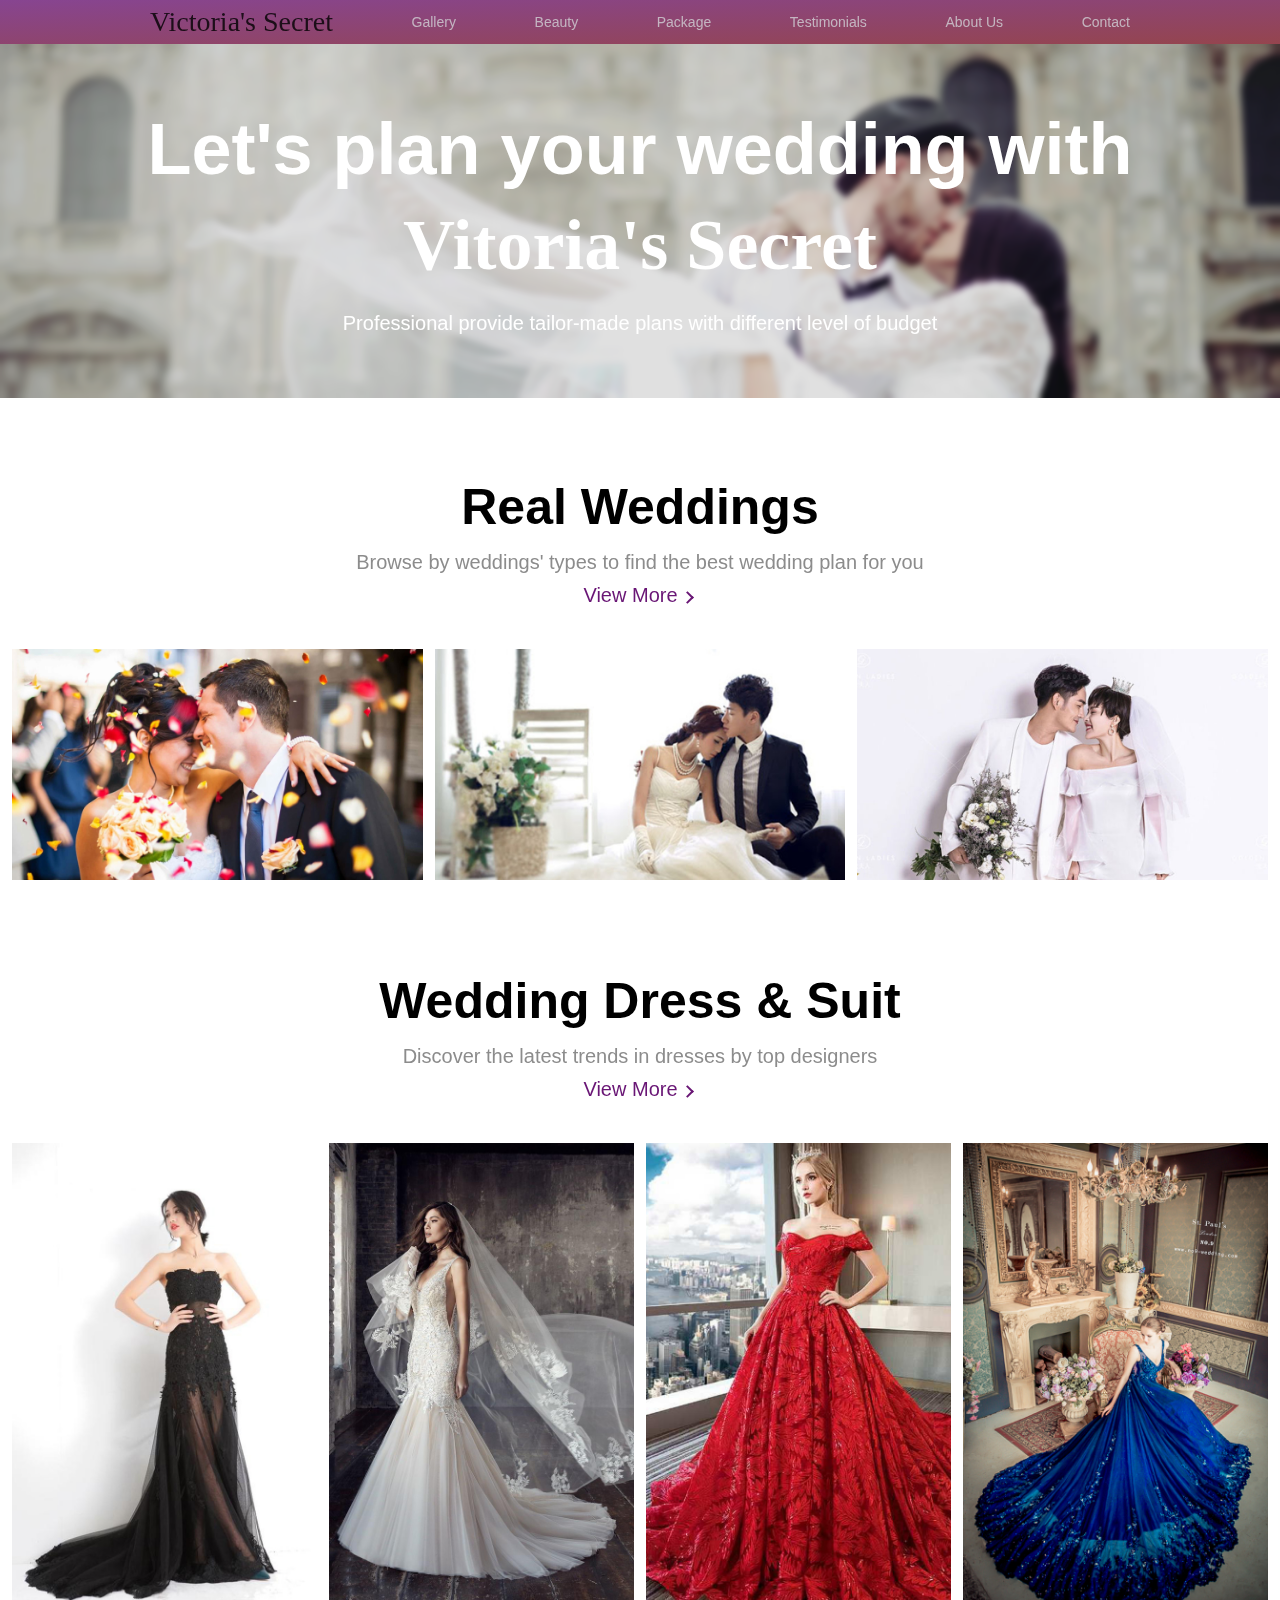
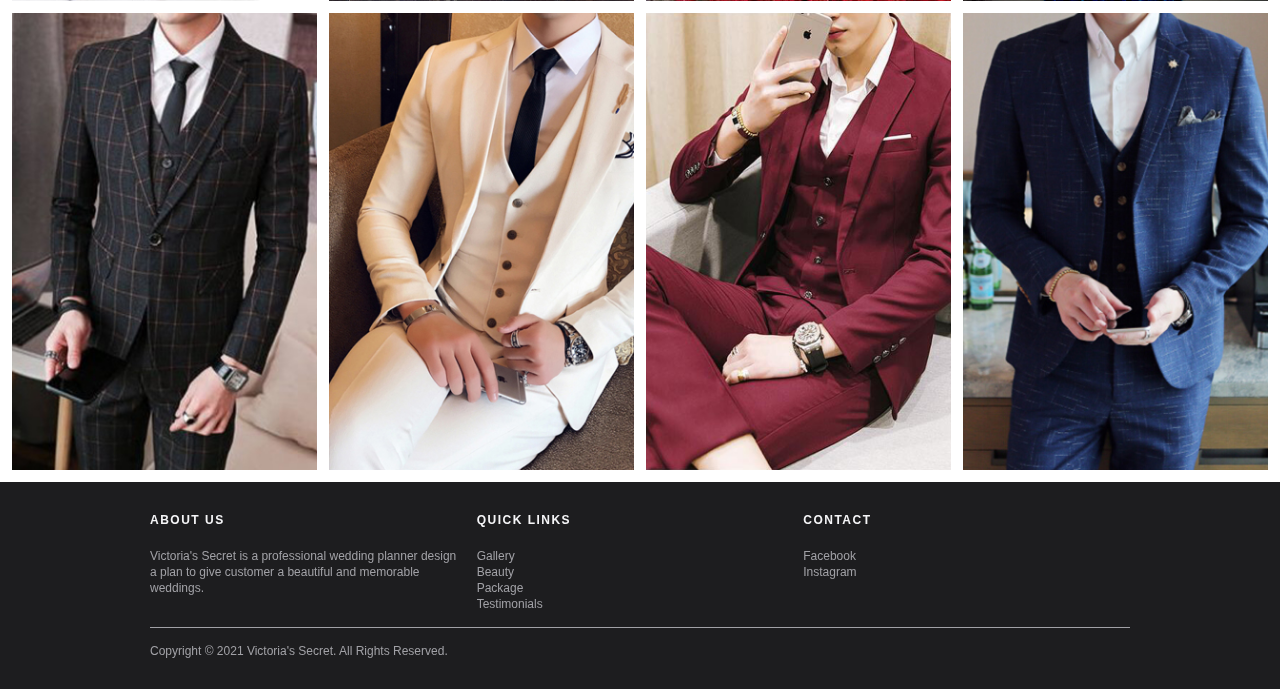
==== index.html @ 03786c97 "Add files via upload" ====
<!DOCTYPE html>
<html lang="en">
<head>
	<title>Victoria's Secret - Home</title>
	<meta charset="UTF-8">
    <meta name="viewport" content="width=device-width, user-scalable=no, initial-scale=1.0, maximum-scale=1.0, minimum-scale=1.0">
    <meta http-equlv="X-UA-Compatible" content="ie=edge">
    <link rel="stylesheet" href="home.css">
</head>
<body>
<header>
	<div class="header-contain">
		<div class="nav">
			<ul class="nav-list nav-list-mobile">
				<li class="nav-item">
					<div class="mobile-menu">
						<span class="line line-top"></span>
						<span class="line line-bottom"></span>
					</div>
				</li>
				<li class="nav-item logo">
					<a href="index.html" class="nav-link nav-link-logo">Victoria's Secret</a>
				</li>
			</ul>
			<ul class="nav-list nav-list-mobile nav-list-larger">
				<li class="nav-notice">
					<div class="nav-notice-box">
						<p>Welcome</p>
					</div>
				</li>
			</ul>
			<ul class="nav-list nav-list-larger">
				<li class="nav-item nav-item-hidden">
					<a href="index.html" class="nav-link nav-link-logo">Victoria's Secret</a>
				</li>
				<li class="nav-item">
					<a href="gallery.html" class="nav-link">Gallery</a>
				</li>
				<li class="nav-item">
					<a href="beauty.html" class="nav-link">Beauty</a>
				</li>
				<li class="nav-item">
					<a href="#" class="nav-link">Package</a>
				</li>
				<li class="nav-item">
					<a href="#" class="nav-link">Testimonials</a>
				</li>
				<li class="nav-item">
					<a href="#" class="nav-link">About Us</a>
				</li>
				<li class="nav-item">
					<a href="#" class="nav-link">Contact</a>
				</li>
			</ul>
		</div>
	</div>
</header>


<div class="blank"></div>

<section>
	<div class="main-container-1">
		<div class="main-container-box">
			<img src="images/Home/001.jpg" alt="Wedding Image">
			<div class="text-container">
				<div class="text-box">
					<h3>Let's plan your wedding with <h3 class="nav-link-logo-2">Vitoria's Secret</h3></h3>
					<p>Professional provide tailor-made plans with different level of budget</p>
				</div>
			</div>
		</div>
	</div>
	<div class="main-container-2">
		<div class="dis-box">
			<h4>Real Weddings</h4>
			<p>Browse by weddings' types to find the best wedding plan for you</p>
			<a class="view-more" href="#">View More<i class="arrow right"></i></a>
		</div>
		<div class="grid-container">
			<div class="image-box">
				<img src="images/Home/01.jpg">
			</div>
			<div class="image-box">
				<img src="images/Home/02.jpg">
			</div>
			<div class="image-box">
				<img src="images/Home/03.jpg">
			</div>
		</div>
	</div>
	<div class="main-container-2">
		<div class="dis-box">
			<h4>Wedding Dress & Suit</h4>
			<p>Discover the latest trends in dresses by top designers</p>
			<a class="view-more" href="#">View More<i class="arrow right"></i></a>
		</div>
		<div class="grid-container-2">
			<div class="image-box">
				<img src="images/Home/04.jpg">
			</div>
			<div class="image-box">
				<img src="images/Home/05.jpg">
			</div>
			<div class="image-box">
				<img src="images/Home/06.jpg">
			</div>
			<div class="image-box">
				<img src="images/Home/07.jpg">
			</div>
			<div class="image-box">
				<img src="images/Home/08.jpg">
			</div>
			<div class="image-box">
				<img src="images/Home/09.jpg">
			</div>
			<div class="image-box">
				<img src="images/Home/10.jpg">
			</div>
			<div class="image-box">
				<img src="images/Home/11.jpg">
			</div>
		</div>
	</div>
</section>
<footer>
	<div class="footer-width">
		<div class="footer-row-1">
			<div class="footer-column">
				<div id="footer-column" class="footer-column-section">
					<h5 id="list-0">ABOUT US</h5>
					<p id="footer-list-0">Victoria's Secret is a professional wedding planner design a plan to give customer a beautiful and memorable weddings.</p>
				</div>
			</div>
			<div class="footer-column">
				<div id="footer-column-1" class="footer-column-section">
					<h5 id="list-1">QUICK LINKS</h5>
					<ul id="footer-list-1" class="footer-links">
						<li><a href="gallery.html">Gallery</a></li>
						<li><a href="beauty.html">Beauty</a></li>
						<li><a href="#">Package</a></li>
						<li><a href="#">Testimonials</a></li>
					</ul>
				</div>
			</div>
			<div class="footer-column">
				<div id="footer-column-2" class="footer-column-section">
					<h5 id="list-2">CONTACT</h5>
					<ul id="footer-list-2" class="footer-links">
						<li><a href="#">Facebook</a></li>
						<li><a href="#">Instagram</a></li>
					</ul>
				</div>
			</div>
		</div>
		<div class="footer-row-2">
			<p>Copyright &copy; 2021 Victoria's Secret. All Rights Reserved.</p>
		</div>
	</div>
</footer>
<script type="text/javascript" src="header.js"></script>
</body>
</html>
---- home.css ----
*, *::before, *::after{
	margin: 0;
	padding: 0;
}

body{
	font-family: Arial, sens-serif;
	font-size: 17px;
	font-weight: 400;
	color: black;
	font-style: normal;
}

body.lock{
	position: fixed;
	overflow: hidden;
}

header{
	position: fixed;
	top: 0;
	z-index: 2000;
	height: 44px;
	width: 100%;
	background-image: linear-gradient(to bottom right, rgba(105, 22, 117,.8), rgba(122, 22, 34,.8));
	transition: background-image .36s cubic-bezier(0.32,0.08,0.24,1), height .56s cubic-bezier(0.52,0.16,0.24,1);
	-webkit-backdrop-filter: saturate(180%) blur(20px);
	backdrop-filter: saturate(180%) blur(20px);
}

header .header-contain{
	max-width: 980px;
	margin: 0 auto;
	padding: 0 22px;
	position: relative;
}

.nav-list{
	list-style: none;
	display: flex;
	align-content: center;
	text-align: center;
	justify-content: space-between;
}

.nav-list-mobile{
	display: none;
}

.nav-link{
	font-size: 14px;
	color: rgb(209,209,214);
	transition: .5s;
	height: 44px;
	text-decoration: none;
	line-height: 3.14286;
	opacity: .8;
}

.nav-link-logo{
	font-family: 'Brush Script MT', cursive;
	font-weight: 500;
	font-size: 28px;
	line-height: 1.55;
	background: -webkit-linear-gradient(#000,#000); -webkit-background-clip: text; -webkit-text-fill-color: transparent;
}

.nav-link-logo-2{
	font-family: 'Brush Script MT', cursive;
	font-weight: 500;
	font-size: 28px;
	line-height: 1.55;
	background: -webkit-linear-gradient(#fff,#fff); -webkit-background-clip: text; -webkit-text-fill-color: transparent;
}

.nav-link:hover{
	color: white;
}

@media screen and (max-width: 767px){
	header{
		height: 48px;
		transition: background .44s .2s cubic-bezier(0.52,0.16,0.24,1) height .56s cubic-bezier(0.52,0.16,0.24,1);
	}
	header .header-contain{
		padding: 0;
	}
	.nav-list{
		margin: 0 20px 0 0;
	}
	.nav-list-mobile{
		display: flex;
	}
	.nav-item{
		width: 55px;
		height: 44px;
		display: flex;
		justify-content: center;
	}
	.logo{
		height: 44px;
		width: 149px;
		left: 50%;
		position: absolute;
		margin-left: -74px;
		text-align: center;
	}
	.nav-item-hidden{
		display: none;
	}
	.mobile-menu{
		position: relative;
		z-index: 1500;
		width: 100%;
		height: 100%;
		display: flex;
		flex-direction: column;
		align-items: center;
		justify-content: center;
		cursor: pointer;
	}
	.line{
		position: absolute;
		background: white;
		transition: .5s cubic-bezier(0.04,0.04,0.12,0.96);
		display: block;
		border-radius: 0.5px;
		width: 17px;
		height: 1px;
		z-index: 1;
		margin: 0 0 0 -3px;
	}
	.line-top{
		top: 21.5px;
	    -webkit-transform: translateY(-3.5px);
	    transform: translateY(-3.5px);
	    -webkit-transition: -webkit-transform .1596s cubic-bezier(0.52, 0.16, 0.52, 0.84) .1008s;
	    transition: -webkit-transform .1596s cubic-bezier(0.52, 0.16, 0.52, 0.84) .1008s;
	    transition: transform .1596s cubic-bezier(0.52, 0.16, 0.52, 0.84) .1008s;
	    transition: transform .1596s cubic-bezier(0.52, 0.16, 0.52, 0.84) .1008s, -webkit-transform .1596s cubic-bezier(0.52, 0.16, 0.52, 0.84) .1008s;
	}
	.line-bottom{
		bottom: 21.5px;
	    -webkit-transform: translateY(3.5px);
	    transform: translateY(3.5px);
	    -webkit-transition: -webkit-transform .1596s cubic-bezier(0.52, 0.16, 0.52, 0.84) .1008s;
	    transition: -webkit-transform .1596s cubic-bezier(0.52, 0.16, 0.52, 0.84) .1008s;
	    transition: transform .1596s cubic-bezier(0.52, 0.16, 0.52, 0.84) .1008s;
	    transition: transform .1596s cubic-bezier(0.52, 0.16, 0.52, 0.84) .1008s, -webkit-transform .1596s cubic-bezier(0.52, 0.16, 0.52, 0.84) .1008s;
	}
	.active .line-top{
		transform: rotate(45deg);
		-webkit-transition: -webkit-transform .1596s cubic-bezier(0.52, 0.16, 0.52, 0.84) .1008s;
	    transition: -webkit-transform .1596s cubic-bezier(0.52, 0.16, 0.52, 0.84) .1008s;
	    transition: transform .1596s cubic-bezier(0.52, 0.16, 0.52, 0.84) .1008s;
	    transition: transform .1596s cubic-bezier(0.52, 0.16, 0.52, 0.84) .1008s, -webkit-transform .1596s cubic-bezier(0.52, 0.16, 0.52, 0.84) .1008s;
	}
	.active .line-bottom{
		transform: rotate(-45deg);
		-webkit-transition: -webkit-transform .1596s cubic-bezier(0.52, 0.16, 0.52, 0.84) .1008s;
	    transition: -webkit-transform .1596s cubic-bezier(0.52, 0.16, 0.52, 0.84) .1008s;
	    transition: transform .1596s cubic-bezier(0.52, 0.16, 0.52, 0.84) .1008s;
	    transition: transform .1596s cubic-bezier(0.52, 0.16, 0.52, 0.84) .1008s, -webkit-transform .1596s cubic-bezier(0.52, 0.16, 0.52, 0.84) .1008s;
	}
	header.active{
		height: 100%;
		background-image: linear-gradient(to bottom right, rgba(105, 22, 117,1), rgba(122, 22, 34,1));
		transition: background-image .36s cubic-bezier(0.32,0.08,0.24,1), height .56s cubic-bezier(0.52,0.16,0.24,1);
	}
	.nav{
		position: relative;
	}
	.nav-link{
		font-size: 17px;
		padding: 0;
		line-height: 2.6;
		margin: auto 0;
	}
	.nav-link-logo{
		font-family: 'Brush Script MT', cursive;
		font-weight: 500;
		font-size: 28px;
		line-height: 1.65;
		background: -webkit-linear-gradient(#fff,#fff); -webkit-background-clip: text; -webkit-text-fill-color: transparent;
		z-index: 1001;
	}
	.nav-list-larger{
		position: fixed;
		top: 0;
		left: 0;
		width: 0;
		height: 0;
		display: block;
		padding: 106px 40px 8px 40px;
		z-index: 1000;
		box-sizing: border-box;
		opacity: 0;
		transition: opacity .3s liner 1s;
		visibility: hidden;
	}
	.active .nav-list-larger{
		width: 100%;
		height: 100vh;
		opacity: 1;
		visibility: visible;
		-webkit-transition-delay: 0s;
		transition-delay: 0s;
	}
	.nav-list-larger .nav-item{
		width: 100%;
		justify-content: flex-start;
		border-bottom: 1px solid rgb(219,219,225);
		height: 43px;
	}
	.nav-list-larger .nav-item:nth-child(7){
		border-bottom: none;
	}
	.active .nav-list-larger .nav-item{
		animation: fadeIn 1s ease-in;
	}
	.nav-notice{
		position: absolute;
		height: 0;
	    transition: background .44s .2s cubic-bezier(0.52, 0.16, 0.24, 1), height .56s cubic-bezier(0.52, 0.16, 0.24, 1);
		display: block;
	    z-index: 4;
	    top: 48px;
	    right: 0;
	    left: 0;
	    padding: 0 10px 0 10px;
	}
	.nav-notice .nav-notice-box{
		display: block;
		background-color: rgba(255,255,255,.1);
		-webkit-backdrop-filter: blur(20px);
		backdrop-filter: blur(20px);
	    height: 0;
	    transition: background .44s .2s cubic-bezier(0.52, 0.16, 0.24, 1), height .56s cubic-bezier(0.52, 0.16, 0.24, 1);
	    max-width: 584px;
	    margin: 0 auto;
	    padding: 0;
	    outline-offset: 0;
	    font-size: 17px;
	    line-height: 1.23536;
	    color: #f5f5f7;
	    position: relative;
	    z-index: 1;
	    border-radius: 8px;
	    text-decoration: none;
	    white-space: nowrap;
	}
	.nav-notice p{
		text-align: center;
		line-height: 0;
		font-size: 17px;
	    letter-spacing: -.022em;
		transition: line-height .56s cubic-bezier(0.52, 0.16, 0.24, 1);
		font-weight: 400;
		color: rgb(209,209,214);
		overflow: none;
	}
	.active .nav-notice{
		 height: 36px;
		 transition: background .44s .2s cubic-bezier(0.52, 0.16, 0.24, 1), height .56s cubic-bezier(0.52, 0.16, 0.24, 1);
	}
	.active .nav-notice-box{
		height: 2.11765em;
		transition: background .44s .2s cubic-bezier(0.52, 0.16, 0.24, 1), height .56s cubic-bezier(0.52, 0.16, 0.24, 1);
	}
	.active .nav-notice p{
		line-height: 2.11;
		transition: line-height .56s cubic-bezier(0.52, 0.16, 0.24, 1);
	}
	@keyframes fadeIn {
		from{
			opacity: 0;
		}
		to{
			opacity: 1;
		}
	}
}

.blank{
	height: 44px;
	width: 100%;
}

@media screen and (max-width: 767px){
	.blank{
		height: 48px;
		width: 100%;
	}
}

.main-container-1{
	height: auto;
	width: 100%;
	position: relative;
	display: block;
}

.main-container-1 .main-container-box{
	width: 100%;
	height: auto;
	display: block;
	overflow: hidden;
}

.main-container-1 .main-container-box img{
	width: 100%;
	height: auto;
	display: block;
	z-index: -1;
}

.main-container-1 .main-container-box .text-container{
	background: rgba(0,0,0,.12);
	-webkit-backdrop-filter: blur(3px);
    backdrop-filter: blur(3px);
    z-index: 1;
    width: 100%;
    height: 100%;
    position: absolute;
    top: 0;
    left: 0;
}

.main-container-1 .main-container-box .text-container .text-box{
	width: 100%;
	justify-content: center;
	text-align: center;
	align-items: center;
	position: relative;
	top: 50%;
	transform: translateY(-50%);
	color: #fff;
}

.main-container-1 .main-container-box .text-container .text-box h3{
	font-size: 72px;
	justify-content: center;
	text-align: center;
	align-items: center;
	font-weight: 700;
	margin: 0 14px;
}

.main-container-1 .main-container-box .text-container .text-box p{
	font-size: 20px;
	justify-content: center;
	text-align: center;
	align-items: center;
	font-weight: 500;
	margin: 10px 14px 0 14px;
}

@media screen and (max-width: 1021px){
	.main-container-1 .main-container-box .text-container .text-box h3{
		font-size: 58px;
	}

	.main-container-1 .main-container-box .text-container .text-box p{
		font-size: 17px;
	}
}

@media screen and (max-width: 767px){
	.main-container-1 .main-container-box .text-container .text-box h3{
		font-size: 44px;
	}

	.main-container-1 .main-container-box .text-container .text-box p{
		font-size: 14px;
	}
}

@media screen and (max-width: 630px){
	.main-container-1 .main-container-box .text-container .text-box h3{
		font-size: 18px;
	}

	.main-container-1 .main-container-box .text-container .text-box p{
		font-size: 14px;
	}
}

.main-container-2{
	width: 100%;
	height: auto;
}

.main-container-2 .dis-box{
	width: 100%;
	height: auto;
	text-align: center;
	justify-content: center;
	align-items: center;
	padding: 80px 0 30px 0;
}

.main-container-2 .dis-box h4{
	font-size: 50px;
	margin: 0 14px;
	font-weight: 600;
}

.main-container-2 .dis-box p{
	font-size: 20px;
	margin: 15px 14px 10px 14px;
	font-weight: 400;
	color: #8c8c8c;
}

.dis-box .view-more{
	margin: 0 14px;
	font-size: 20px;
	font-weight: 400;
	text-decoration: none;
	color: rgb(105, 22, 117);
}

.dis-box .view-more:hover{
	text-decoration: underline;
}

.view-more .arrow{
	border: solid rgb(105, 22, 117);
    border-width: 0 2px 2px 0;
    display: inline-block;
    padding: 3.5px;
    margin: 0 5px;

}

.view-more .right{
	-webkit-transform: rotate(-45deg);
	transform: rotate(-45deg);
}

@media screen and (max-width: 767px){
	.main-container-2 .dis-box h4{
		font-size: 30px;
	}

	.main-container-2 .dis-box p{
		font-size: 20px;
	}
}

.main-container-2 .grid-container{
	background-color: #fff;
	grid-gap: 12px;
	display: grid;
	grid-template-columns: repeat(3, 1fr);
	width: calc(100% - 24px);
	padding: 12px;
	margin: 0;
	overflow: auto;
}

.main-container-2 .grid-container .image-box img{
	width: 100%;
	height: auto;
	display: block;
	pointer-events: none;
}

@media screen and (max-width: 767px){
	.main-container-2 .grid-container{
		grid-gap: 0px;
		display: grid;
		grid-template-columns: repeat(1, 1fr);
		width: 100%;
		padding: 0;
		margin: 0;
	}
}

.main-container-2 .grid-container-2{
	background-color: #fff;
	grid-gap: 12px;
	display: grid;
	grid-template-columns: repeat(4, 1fr);
	width: calc(100% - 24px);
	padding: 12px;
	margin: 0;
	overflow: auto;
}

.main-container-2 .grid-container-2 .image-box img{
	width: 100%;
	height: auto;
	display: block;
	pointer-events: none;
}

@media screen and (max-width: 767px){
	.main-container-2 .grid-container-2{
		grid-gap: 0px;
		display: grid;
		grid-template-columns: repeat(2, 1fr);
		width: 100%;
		padding: 0;
		margin: 0;
	}
}

footer{
	position: relative;
	z-index: 1;
	width: 100%;
	height: auto;
	background: #1d1d1f;
	font-size: 12px;
    line-height: 1.33337;
    font-weight: 400;
    color: #f5f5f7;
}

footer .footer-width{
	margin: 0 auto;
	max-width: 980px;
	padding: 0 22px;
}

footer .footer-width .footer-row-1{
	padding: 30px 0 15px 0;
	display: flex;
	flex-wrap: nowrap;
	border-bottom: solid 1px #a1a1a6;
}

footer .footer-width .footer-row-1 .footer-column{
	flex-basis: 33.33%;
}

footer .footer-width .footer-row-1 .footer-column .footer-column-section{
	pointer-events: none;
}


footer .footer-width .footer-row-1 .footer-column .footer-column-section h5{
    font-size: 12px;
    letter-spacing: 1.5px;
    font-weight: 600;
}

footer .footer-width .footer-row-1 .footer-column .footer-column-section p{
	margin: 20px 20px 0 0;
	color: #a1a1a6;
}

footer .footer-width .footer-row-1 .footer-column .footer-column-section .footer-links{
	margin: 20px 0 0 0;
	list-style: none;
}

footer .footer-width .footer-row-1 .footer-column .footer-column-section .footer-links a{
	color: #a1a1a6;
    text-decoration: none;
    pointer-events: initial;
}

footer .footer-width .footer-row-1 .footer-column .footer-column-section .footer-links a:hover{
	color: #f5f5f7;
	text-decoration: underline;
}

footer .footer-width .footer-row-2{
	height: auto;
	padding: 15px 0 30px 0;
	display: block;
	color: #a1a1a6;
}

@media screen and (max-width: 767px){
	footer .footer-width .footer-row-1{
		-webkit-box-orient: vertical;
	    -webkit-box-direction: normal;
	    -ms-flex-direction: column;
	    flex-direction: column;
	    border-bottom: none;
	}
	footer .footer-width .footer-row-1 .footer-column{
		flex-basis: auto;
	}
	footer .footer-width .footer-row-1 .footer-column .footer-column-section{
		position: relative;
	    z-index: 1;
	    border-bottom: 1px solid #424245;
	    overflow: hidden;
	    pointer-events: auto;
	}
	footer .footer-width .footer-row-1 .footer-column .footer-column-section h5{
	    font-size: 12px;
	    letter-spacing: normal;
	    font-weight: 400;
	    padding: 10px 0;
	    margin: 0;
	    cursor: pointer;
	    position: relative;
	    user-select: none;
	    z-index: 2;
	}
	footer .footer-width .footer-row-1 .footer-column .footer-column-section h5:after{
	    content: '+';
	    float: right;
	    font-size: 14px;
	    font-weight: normal;
	    margin-top: -2px;
	    margin-right: 8px;
	    -webkit-transition: -webkit-transform .3s ease;
	    transition: -webkit-transform .3s ease;
	    transition: transform .3s ease;
	    transition: transform .3s ease, -webkit-transform .3s ease;
	}
	.rotateicon h5:after{
		-webkit-transform: rotate(45deg);
		-moz-transform: rotate(45deg);
		-o-transform: rotate(45deg);
		transform: rotate(45deg);
		animation: transform .3s ease;
	}
	footer .footer-width .footer-row-1 .footer-column .footer-column-section p{
		padding: 6px 14px 12px 14px;
		display: block;
		margin: 0 14px 0 0;
		overflow: hidden;
		position: absolute;
	    top: 100%;
	    left: 0;
	    width: 100%;
	    visibility: hidden;
	    z-index: -1;
	    -webkit-transform: translateY(-100px);
	    transform: translateY(-100px);

	}
	#footer-list-0.showlist0{
		position: static;
	    visibility: visible;
	    z-index: 1;
	    -webkit-transform: none;
	    transform: none;
	    -webkit-transition: -webkit-transform 300ms ease;
	    transition: -webkit-transform 300ms ease;
	    transition: transform 300ms ease;
	    transition: transform 300ms ease, -webkit-transform 300ms ease;
	    margin: 0;
	    overflow: hidden;
	    top: 100%;
	    left: 0;
	    width: calc(100% - 28px);
	}
	footer .footer-width .footer-row-1 .footer-column .footer-column-section .footer-links{
		margin: 0;
	    overflow: hidden;
	    padding-top: 5px;
	    padding-bottom: 16px;
	    position: absolute;
	    top: 100%;
	    left: 0;
	    width: 100%;
	    visibility: hidden;
	    z-index: -1;
	    -webkit-transform: translateY(-100px);
	    transform: translateY(-100px);
	}
	#footer-list-1.showlist1{
		position: static;
	    visibility: visible;
	    z-index: 1;
	    -webkit-transform: none;
	    transform: none;
	    -webkit-transition: -webkit-transform 300ms ease;
	    transition: -webkit-transform 300ms ease;
	    transition: transform 300ms ease;
	    transition: transform 300ms ease, -webkit-transform 300ms ease;
	    margin: 0;
	    overflow: hidden;
	    padding-top: 5px;
	    padding-bottom: 16px;
	    top: 100%;
	    left: 0;
	    width: 100%;
	}
	#footer-list-2.showlist2{
		position: static;
	    visibility: visible;
	    z-index: 1;
	    -webkit-transform: none;
	    transform: none;
	    -webkit-transition: -webkit-transform 300ms ease;
	    transition: -webkit-transform 300ms ease;
	    transition: transform 300ms ease;
	    transition: transform 300ms ease, -webkit-transform 300ms ease;
	    margin: 0;
	    overflow: hidden;
	    padding-top: 5px;
	    padding-bottom: 16px;
	    top: 100%;
	    left: 0;
	    width: 100%;
	}
	footer .footer-width .footer-row-1 .footer-column .footer-column-section .footer-links a{
		padding: 6px 14px;
		display: block;
	}
}
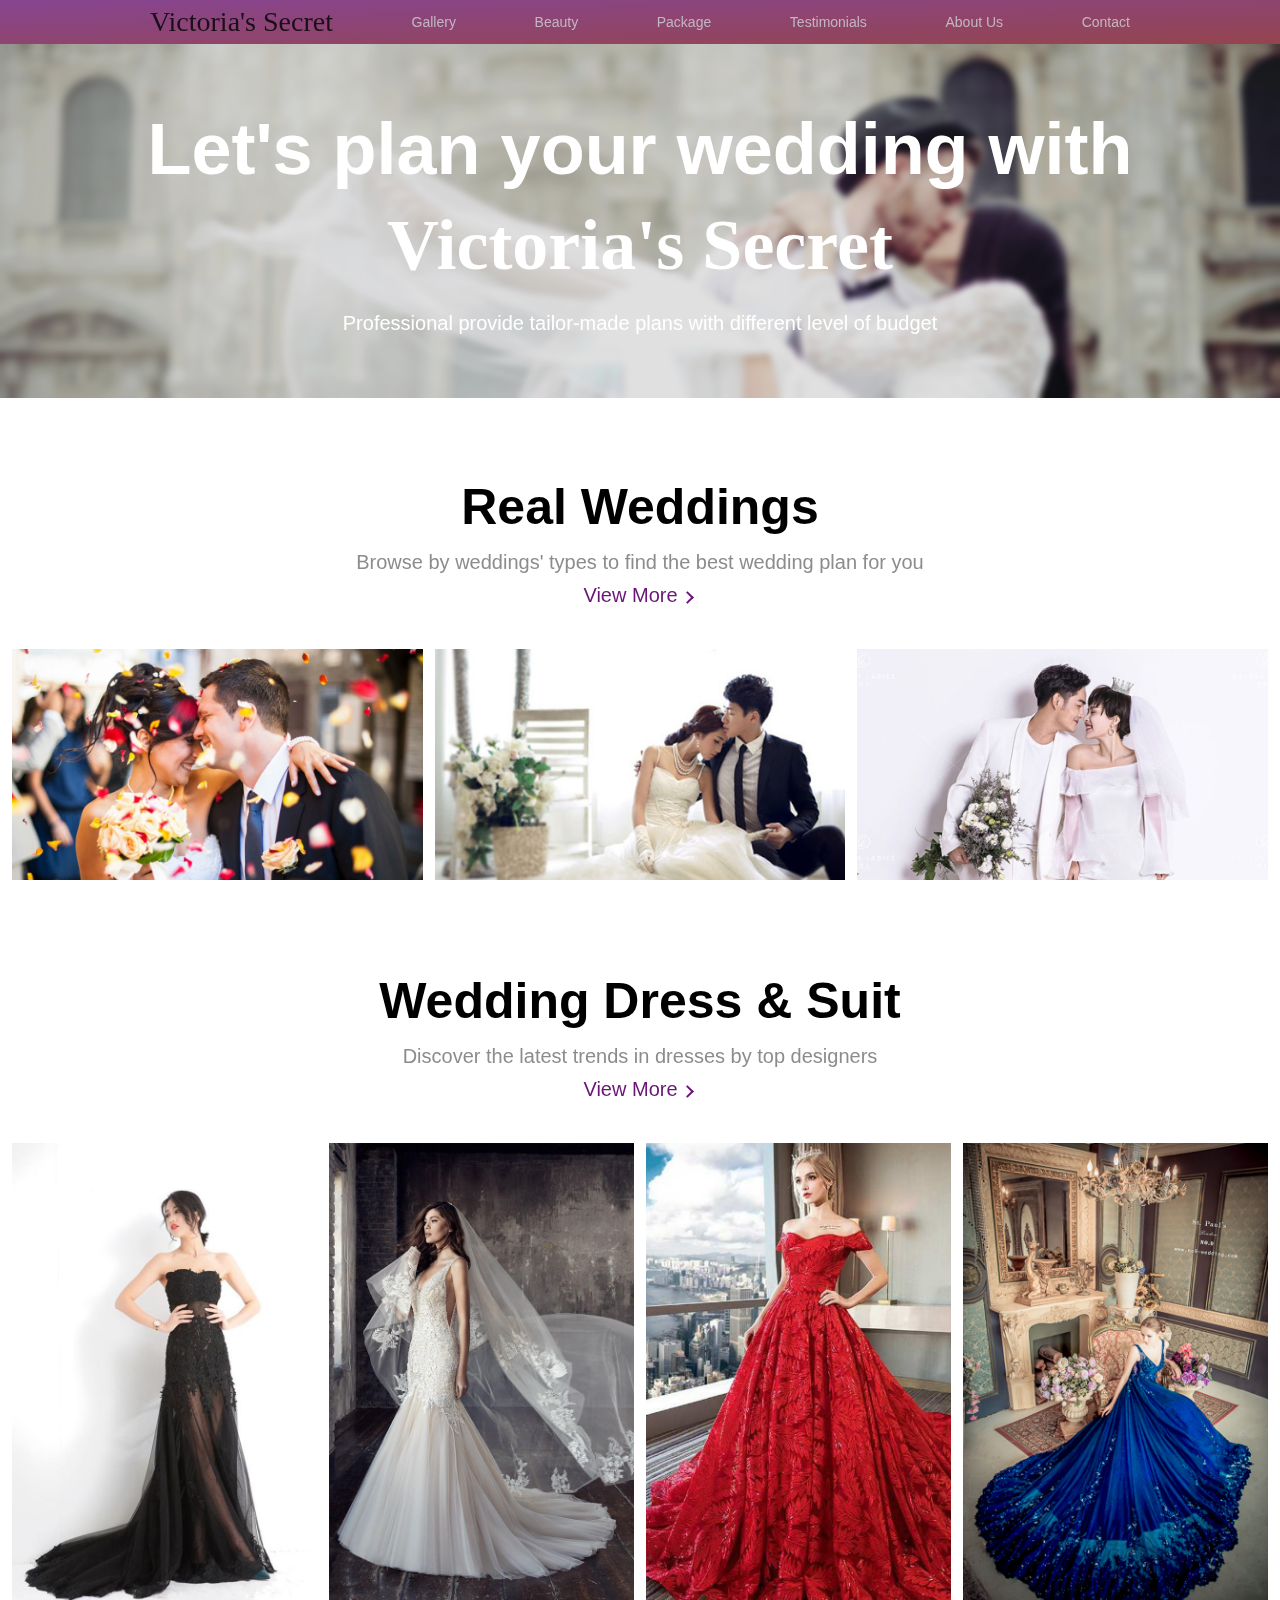
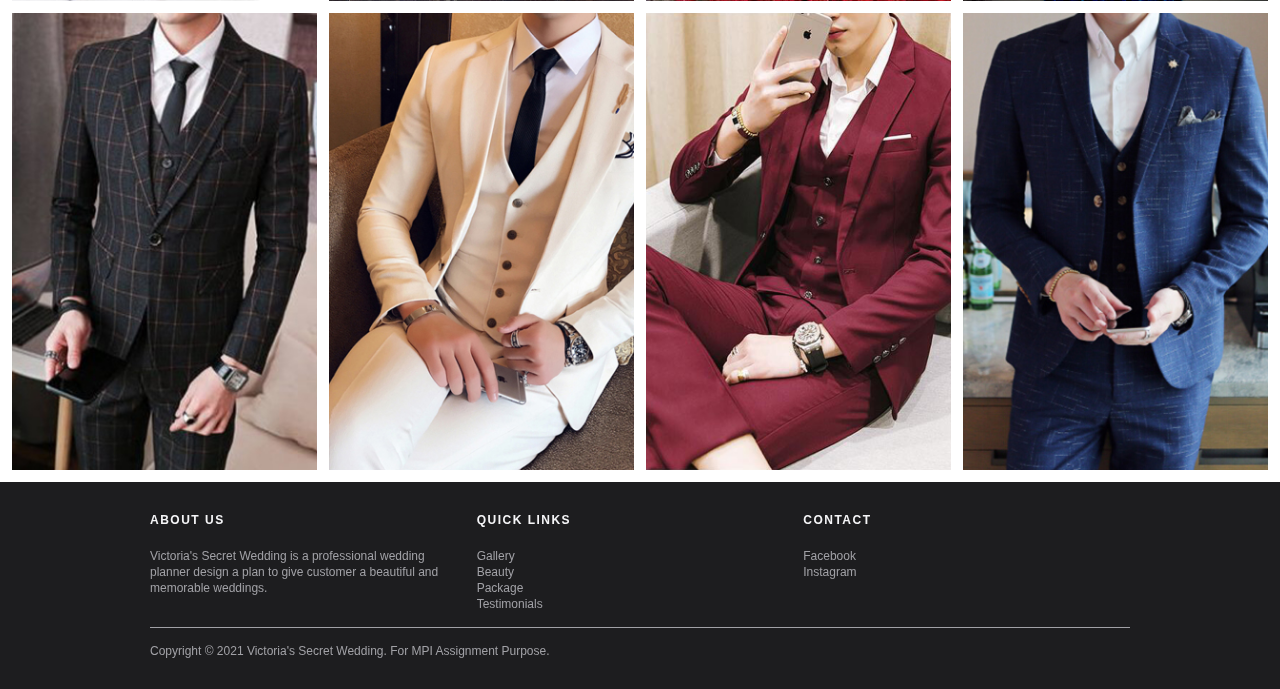
==== commit 7923cfcf: "Add files via upload" ====
--- a/index.html
+++ b/index.html
@@ -1,7 +1,7 @@
 <!DOCTYPE html>
 <html lang="en">
 <head>
-	<title>Victoria's Secret - Home</title>
+	<title>Victoria's Secret Wedding</title>
 	<meta charset="UTF-8">
     <meta name="viewport" content="width=device-width, user-scalable=no, initial-scale=1.0, maximum-scale=1.0, minimum-scale=1.0">
     <meta http-equlv="X-UA-Compatible" content="ie=edge">
@@ -40,16 +40,16 @@
 					<a href="beauty.html" class="nav-link">Beauty</a>
 				</li>
 				<li class="nav-item">
-					<a href="#" class="nav-link">Package</a>
+					<a href="package.html" class="nav-link">Package</a>
 				</li>
 				<li class="nav-item">
-					<a href="#" class="nav-link">Testimonials</a>
+					<a href="testimonial.html" class="nav-link">Testimonials</a>
 				</li>
 				<li class="nav-item">
-					<a href="#" class="nav-link">About Us</a>
+					<a href="aboutus.html" class="nav-link">About Us</a>
 				</li>
 				<li class="nav-item">
-					<a href="#" class="nav-link">Contact</a>
+					<a href="contact.html" class="nav-link">Contact</a>
 				</li>
 			</ul>
 		</div>
@@ -65,7 +65,7 @@
 			<img src="images/Home/001.jpg" alt="Wedding Image">
 			<div class="text-container">
 				<div class="text-box">
-					<h3>Let's plan your wedding with <h3 class="nav-link-logo-2">Vitoria's Secret</h3></h3>
+					<h3>Let's plan your wedding with <h3 class="nav-link-logo-2">Victoria's Secret</h3></h3>
 					<p>Professional provide tailor-made plans with different level of budget</p>
 				</div>
 			</div>
@@ -75,7 +75,7 @@
 		<div class="dis-box">
 			<h4>Real Weddings</h4>
 			<p>Browse by weddings' types to find the best wedding plan for you</p>
-			<a class="view-more" href="#">View More<i class="arrow right"></i></a>
+			<a class="view-more" href="testimonial.html">View More<i class="arrow right"></i></a>
 		</div>
 		<div class="grid-container">
 			<div class="image-box">
@@ -93,7 +93,7 @@
 		<div class="dis-box">
 			<h4>Wedding Dress & Suit</h4>
 			<p>Discover the latest trends in dresses by top designers</p>
-			<a class="view-more" href="#">View More<i class="arrow right"></i></a>
+			<a class="view-more" href="beauty.html">View More<i class="arrow right"></i></a>
 		</div>
 		<div class="grid-container-2">
 			<div class="image-box">
@@ -129,7 +129,7 @@
 			<div class="footer-column">
 				<div id="footer-column" class="footer-column-section">
 					<h5 id="list-0">ABOUT US</h5>
-					<p id="footer-list-0">Victoria's Secret is a professional wedding planner design a plan to give customer a beautiful and memorable weddings.</p>
+					<p id="footer-list-0">Victoria's Secret Wedding is a professional wedding planner design a plan to give customer a beautiful and memorable weddings.</p>
 				</div>
 			</div>
 			<div class="footer-column">
@@ -138,8 +138,8 @@
 					<ul id="footer-list-1" class="footer-links">
 						<li><a href="gallery.html">Gallery</a></li>
 						<li><a href="beauty.html">Beauty</a></li>
-						<li><a href="#">Package</a></li>
-						<li><a href="#">Testimonials</a></li>
+						<li><a href="package.html">Package</a></li>
+						<li><a href="testimonial.html">Testimonials</a></li>
 					</ul>
 				</div>
 			</div>
@@ -154,7 +154,7 @@
 			</div>
 		</div>
 		<div class="footer-row-2">
-			<p>Copyright &copy; 2021 Victoria's Secret. All Rights Reserved.</p>
+			<p>Copyright &copy; 2021 Victoria's Secret Wedding. For MPI Assignment Purpose.</p>
 		</div>
 	</div>
 </footer>
--- a/home.css
+++ b/home.css
@@ -99,7 +99,7 @@
 	}
 	.logo{
 		height: 44px;
-		width: 149px;
+		width: 165px;
 		left: 50%;
 		position: absolute;
 		margin-left: -74px;
@@ -381,7 +381,9 @@
 	}
 
 	.main-container-1 .main-container-box .text-container .text-box p{
-		font-size: 14px;
+		font-size: 12px;
+		font-weight: 400;
+		margin: 3px 14px 0 14px;
 	}
 }
 
